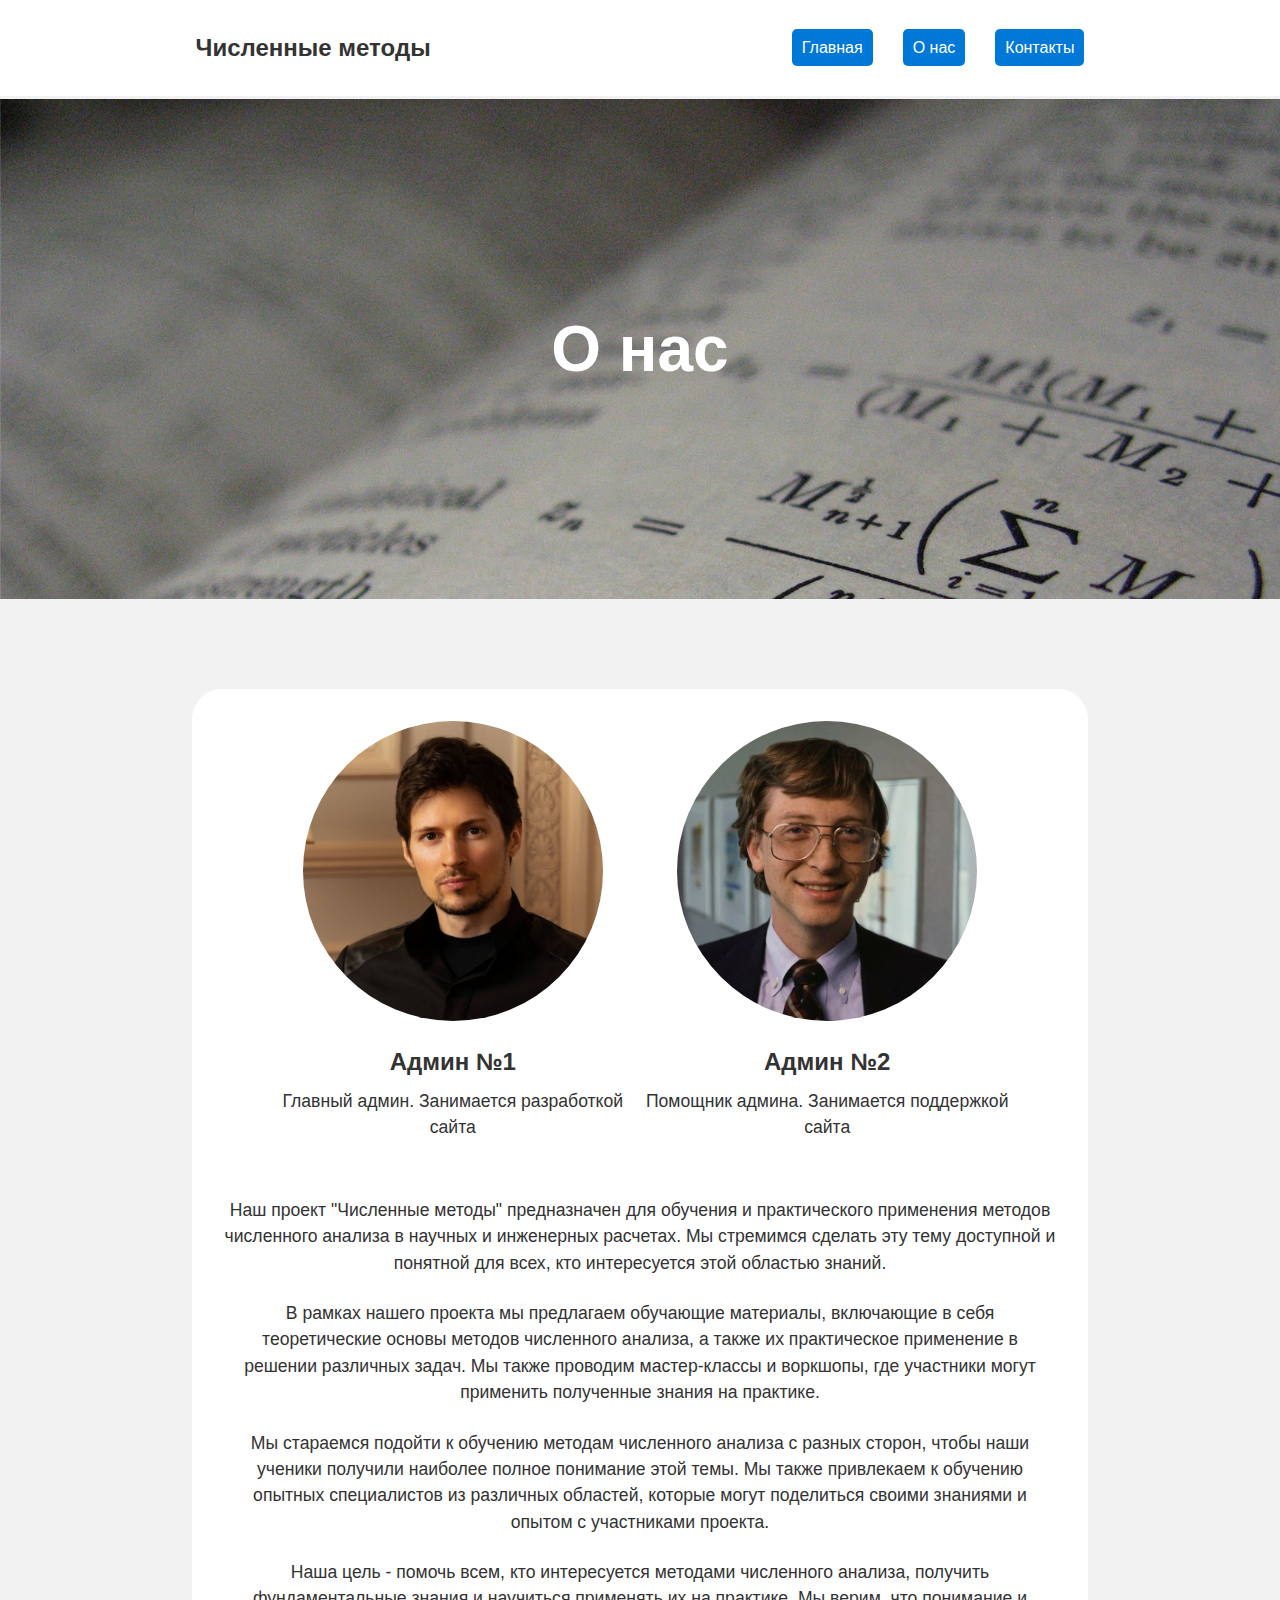
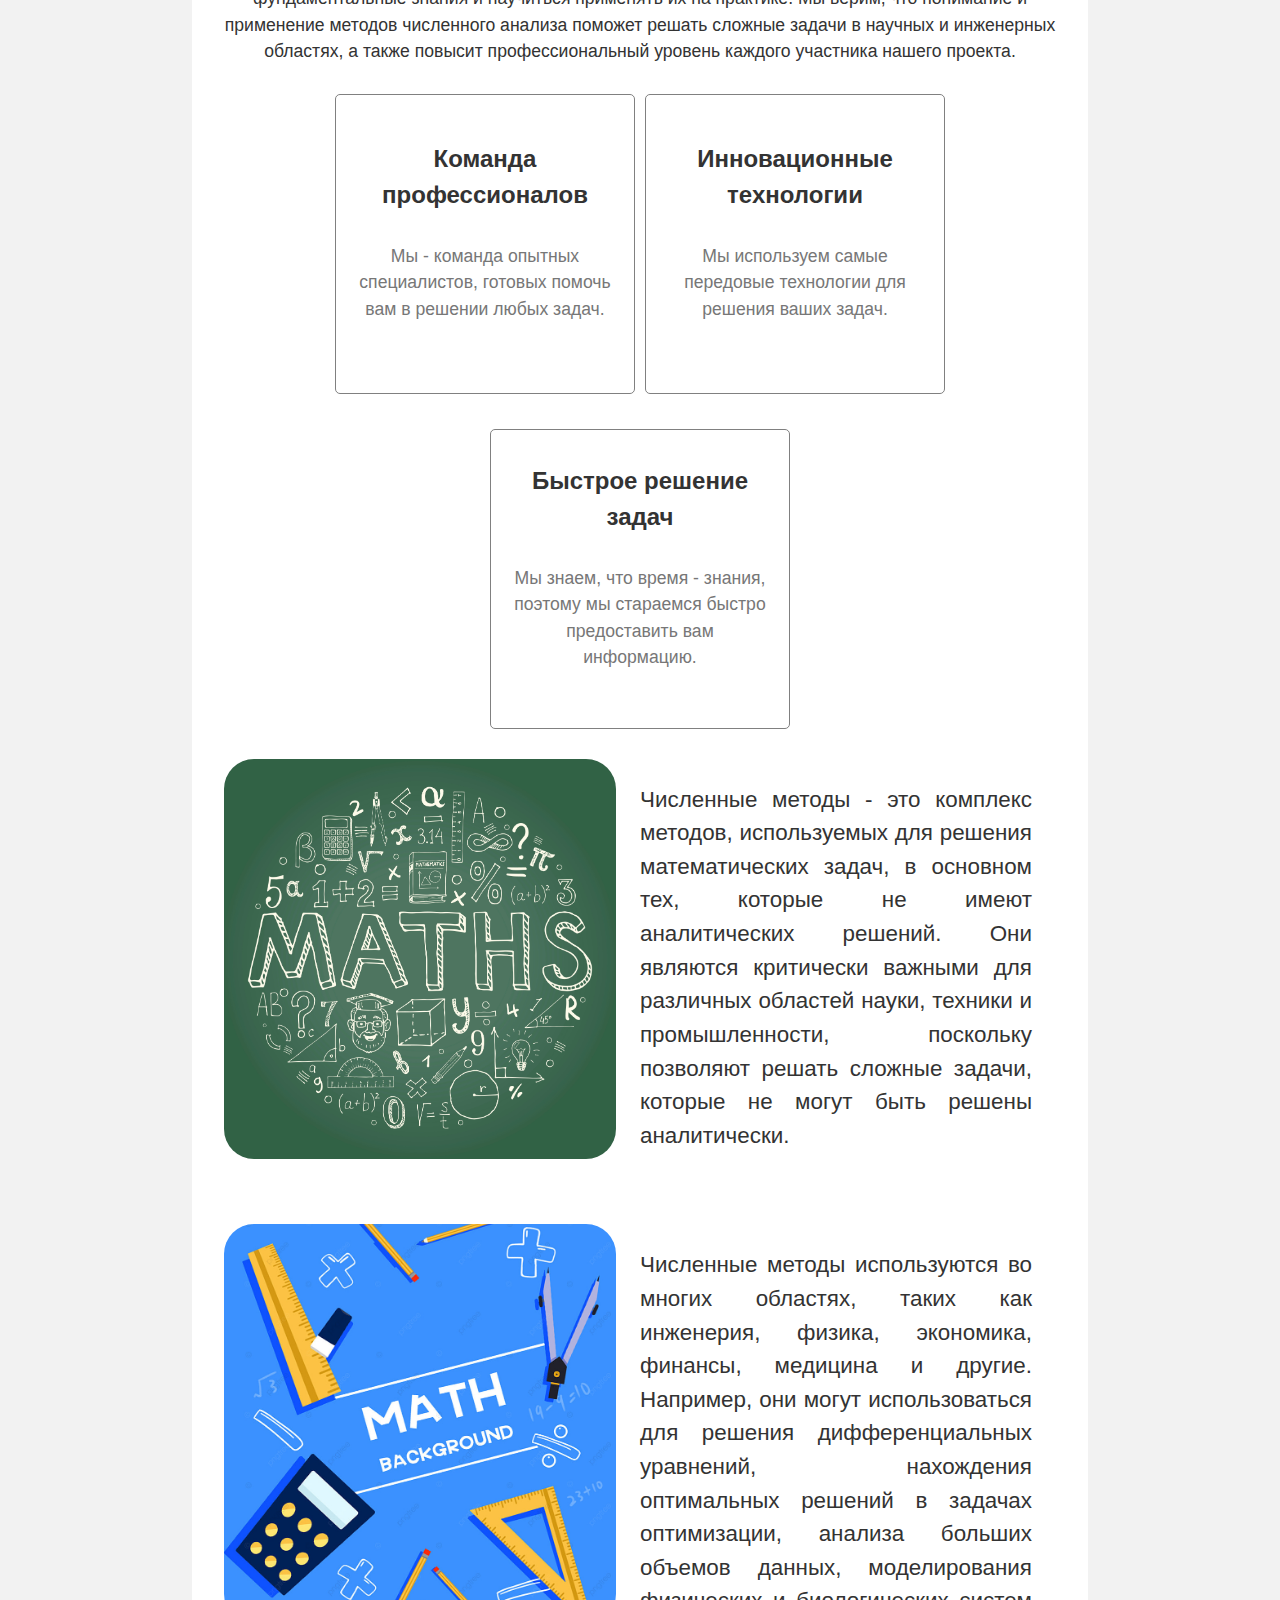
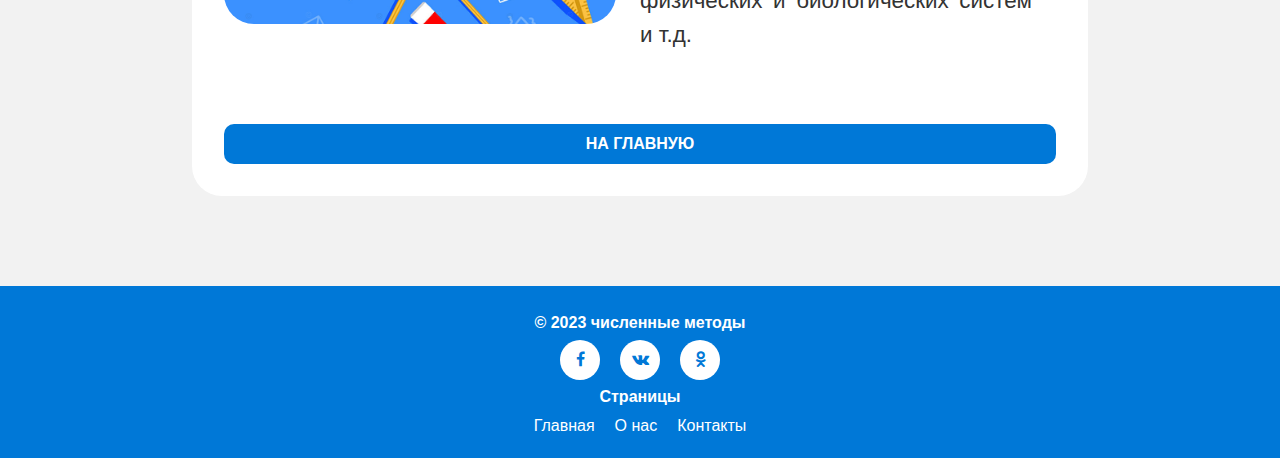
==== about.html @ 30547362 "upload" ====
<!DOCTYPE html>
<html lang="en">
  <head>
    <meta charset="UTF-8">
    <title>О нас</title>
    <link rel="stylesheet" href="css/style-about.css">
      <link rel="stylesheet" href="font-awesome/css/font-awesome.min.css">
  </head>
  <body>
      
  <header class="main-header">
    <div class="container">
      <h1 class="logo">Численные методы</h1>
      <nav class="main-nav">
        <ul>
          <li><a href="index.html">Главная</a></li>
          <li><a href="about.html">О нас</a></li>
          <li><a href="contact.html">Контакты</a></li>
        </ul>
      </nav>
    </div>
  </header>

      <div class="banner">
        <h1>О нас</h1>
      </div>

    <div class="content">
      <div class="about-us">
        <div class="creator">
          <img src="img/o1.jpg" alt="Creator 1">
          <h3>Админ №1</h3>
          <p>Главный админ. Занимается разработкой сайта</p>
        </div>
        <div class="creator">
          <img src="img/o2.png" alt="Creator 2">
          <h3>Админ №2</h3>
          <p>Помощник админа. Занимается поддержкой сайта</p>
        </div>
      </div>
      <p>Наш проект "Численные методы" предназначен для обучения и практического применения методов численного анализа в научных и инженерных расчетах. Мы стремимся сделать эту тему доступной и понятной для всех, кто интересуется этой областью знаний.</p>
      <p>В рамках нашего проекта мы предлагаем обучающие материалы, включающие в себя теоретические основы методов численного анализа, а также их практическое применение в решении различных задач. Мы также проводим мастер-классы и воркшопы, где участники могут применить полученные знания на практике.</p>
      <p>Мы стараемся подойти к обучению методам численного анализа с разных сторон, чтобы наши ученики получили наиболее полное понимание этой темы. Мы также привлекаем к обучению опытных специалистов из различных областей, которые могут поделиться своими знаниями и опытом с участниками проекта.</p>
      <p>Наша цель - помочь всем, кто интересуется методами численного анализа, получить фундаментальные знания и научиться применять их на практике. Мы верим, что понимание и применение методов численного анализа поможет решать сложные задачи в научных и инженерных областях, а также повысит профессиональный уровень каждого участника нашего проекта.</p>
      <section class="why-us">
        <div class="why-us__container">
          <div class="why-us__item">
            <h3 class="why-us__title">Команда профессионалов</h3>
            <p class="why-us__description">Мы - команда опытных специалистов, готовых помочь вам в решении любых задач.</p>
          </div>
          <div class="why-us__item">
            <h3 class="why-us__title">Инновационные технологии</h3>
            <p class="why-us__description">Мы используем самые передовые технологии для решения ваших задач.</p>
          </div>
          <div class="why-us__item">
            <h3 class="why-us__title">Быстрое решение задач</h3>
            <p class="why-us__description">Мы знаем, что время - знания, поэтому мы стараемся быстро предоставить вам информацию.</p>
          </div>
        </div>
        <div class="why-us__container">
          <div class="about-photo"><img src="img/math.jpg" alt="math"></div>
          <div class="about-text">
            <p>Численные методы - это комплекс методов, используемых для решения математических задач, в основном тех, которые не имеют аналитических решений. Они являются критически важными для различных областей науки, техники и промышленности, поскольку позволяют решать сложные задачи, которые не могут быть решены аналитически.</p>
          </div>
        </div>
        <br>
        <div class="why-us__container">
          <div class="about-photo"><img src="img/math2.jpg" alt="math"></div>
          <div class="about-text">
            <p>Численные методы используются во многих областях, таких как инженерия, физика, экономика, финансы, медицина и другие. Например, они могут использоваться для решения дифференциальных уравнений, нахождения оптимальных решений в задачах оптимизации, анализа больших объемов данных, моделирования физических и биологических систем и т.д.</p>
          </div>
        </div>
        <br>
      </section>


      <a href="index.html" class="button">На главную</a>
    </div>

  <footer>
    <div class="container">
      <div class="row">
        <div class="col-md-6">
          <p>&copy; 2023 численные методы</p>
        </div>
        <div class="col-md-6">
          <ul class="social-icons">
            <li><a href="https://facebook.com/"><i class="fa fa-facebook"></i></a></li>
            <li><a href="https://vk.ru/"><i class="fa fa-vk"></i></a></li>
            <li><a href="https://odnoklassniki.ru/"><i class="fa fa-odnoklassniki"></i></a></li>
          </ul>
          <p>Страницы</p>
          <ul class="nav-links">
            <li><a href="index.html">Главная</a></li>
            <li><a href="about.html">О нас</a></li>
            <li><a href="contact.html">Контакты</a></li>
          </ul>
        </div>
      </div>
    </div>
  </footer>
    
  </body>
</html>
---- css/style-about.css ----
* {
  margin: 0;
  padding: 0;
  box-sizing: border-box;
}
.container img{
  width: 50px;
  object-fit: contain;
}
body {
  font-family: 'Segoe UI', sans-serif;
  font-size: 16px;
  line-height: 1.5;
  color: #333;
  background-color: #f2f2f2;
}

img {
  max-width: 100%;
  height: auto;
}

a {
  color: #0078d7;
  text-decoration: none;
}

a:hover {
  text-decoration: underline;
}

ul {
  list-style: none;
}
/*header*/
.main-header {
  border-bottom: 3px solid #f2f2f2;
  z-index: 999;
  background-color: #fff;
  width: 100%;
  transition: background-color 0.3s ease-in-out;
}

.main-header .container {
  display: flex;
  justify-content: space-around;
  align-items: center;
  padding: 30px;
}

.main-header .logo {
  font-size: 24px;
  font-weight: 700;
}

/*Боди*/
@media(max-width: 800px){
  .content{
    min-width: 100%;
  }
}
.content {
  display: flex;
  flex-wrap: wrap;
  flex-direction: column;
  padding: 2rem;
  max-width: 70%;
  margin: 10vh auto;
  border-radius: 30px;
  background-color: #fff;
}

.content h2 {
  font-size: 2rem;
  margin-bottom: 1rem;
  text-align: center;
}

.about-us {
  display: flex;
  flex-wrap: wrap;
  justify-content: center;
  align-items: center;
  margin-bottom: 2rem;
}

.creator {
  text-align: center;
  width: 45%;
  min-width: 300px;
  min-height: 300px;
}

.creator img {
  border-radius: 50%;
  margin-bottom: 1rem;
  height: 300px;
  width: 300px;
  object-fit: cover;
}

.creator h3 {
  font-size: 1.5rem;
  margin-bottom: 0.5rem;
  text-align: center;
}

.creator p {
  font-size: 1rem;
  line-height: 1.5;
  text-align: center;
  margin-bottom: 1rem;
}

.content p {
  font-size: 1.1rem;
  line-height: 1.5;
  margin-bottom: 1.5rem;
  text-align: center;
}

.button {
  display: inline-block;
  padding: 0.5rem 1rem;
  background-color: #0078d7;
  color: #fff;
  border-radius: 10px;
  overflow: hidden;
  font-size: 1rem;
  font-weight: bold;
  text-align: center;
  text-transform: uppercase;
  transition: all 0.2s ease-in-out;
}

.button:hover {
  background-color: #005a9e;
}
footer {
  background-color: #0078d7;
  padding: 20px 0;
  color: white;
  text-align: center;
}

.social-icons {
  list-style: none;
  margin: 0;
  padding: 0;
  display: flex;
  justify-content: center;
}

.social-icons li {
  margin: 0 10px;
}

.social-icons a {
  display: block;
  width: 40px;
  height: 40px;
  text-align: center;
  line-height: 40px;
  border-radius: 50%;
  color: #0078d7;
  background-color: white;
}

.social-icons a:hover {
  color: gray;
}
.col-md-6 p {
  font-weight: bold;
  margin: 5px;
}
.fa {
  font-size: 20px;
}
.nav-links {
  list-style: none;
  margin: 0;
  padding: 0;
  display: flex;
  justify-content: center;
}

.nav-links li {
  margin: 0 10px;
}

.nav-links a {
  color: white;
  text-decoration: none;
}

/*Другое*/
nav ul {
  list-style: none;
  margin: 0;
  padding: 0;
  display: flex;
  align-items: center;
}

nav li {
  margin-left: 30px;
}

nav a {
  color: #fff;
  text-decoration: none;
  padding: 10px;
  border-radius: 5px;
  background-color: #0078d7;
  transition: background-color 0.3s ease;
}
/*Почему мы*/
.why-us__container{
  width: 100%;
  display: flex;
  flex-wrap: wrap;
  justify-content: center;
}
.why-us {
  width: 100%;
}

.why-us__item {
  border: 1px solid gray;
  height: 300px;
  margin: 5px;
  display: flex;
  align-items: center;
  justify-content: center;
  flex-direction: column;
  padding: 20px;
  transition: transform 0.2s ease-in-out, background-color 0.2s ease-in-out;
  border-radius: 5px;
  margin-bottom: 30px;
  max-width: 300px;
}

.why-us__item:hover {
  transform: translateY(-5px);
  background-color: #0078d7;
  color: white;
}

.why-us__title {
  text-align: center;
  font-size: 24px;
  margin-bottom: 30px;
  color: #333;
}

.why-us__description {
  font-size: 16px;
  line-height: 1.5;
  color: #777;
  text-align: center;
  margin-bottom: 20px;
}
.why-us__item:hover .why-us__title {
  color: #fff;
}
.why-us__item:hover .why-us__description{
  color: #dfdcdc;
}
.banner{
  display: flex;
  justify-content: center;
  text-align: center;
  align-items: center;
  width: 100%;
  height: 500px;
  background-image: url(../img/login_background.jpg);
  background-size: cover;
  background-attachment: fixed;
}
.banner h1{
  width: 100%;
  text-align: center;
  color: white;
  font-size: 4em;
}
/*фото с текстом*/
.about{

}
.about-photo{
  display: flex;
  flex: 1;
}
.about-photo img{
  width: 100%;
  min-width: 300px;
  object-fit: cover;
  border-radius: 30px;
  max-height: 400px;
  transition: all 0.5s;
}
.about-photo img:hover{
  box-shadow: 0px 20px 10px 5px rgba(0, 0, 0, 0.2);
  transform: translateY(-10px);
}
.about-text{
  display: flex;
  flex: 1;
  min-width: 300px;
  justify-content: center;
  align-items: center;
  padding: 1.5rem;
}
.about-text p{
  text-align: justify;
  font-size: 1.4em;
}
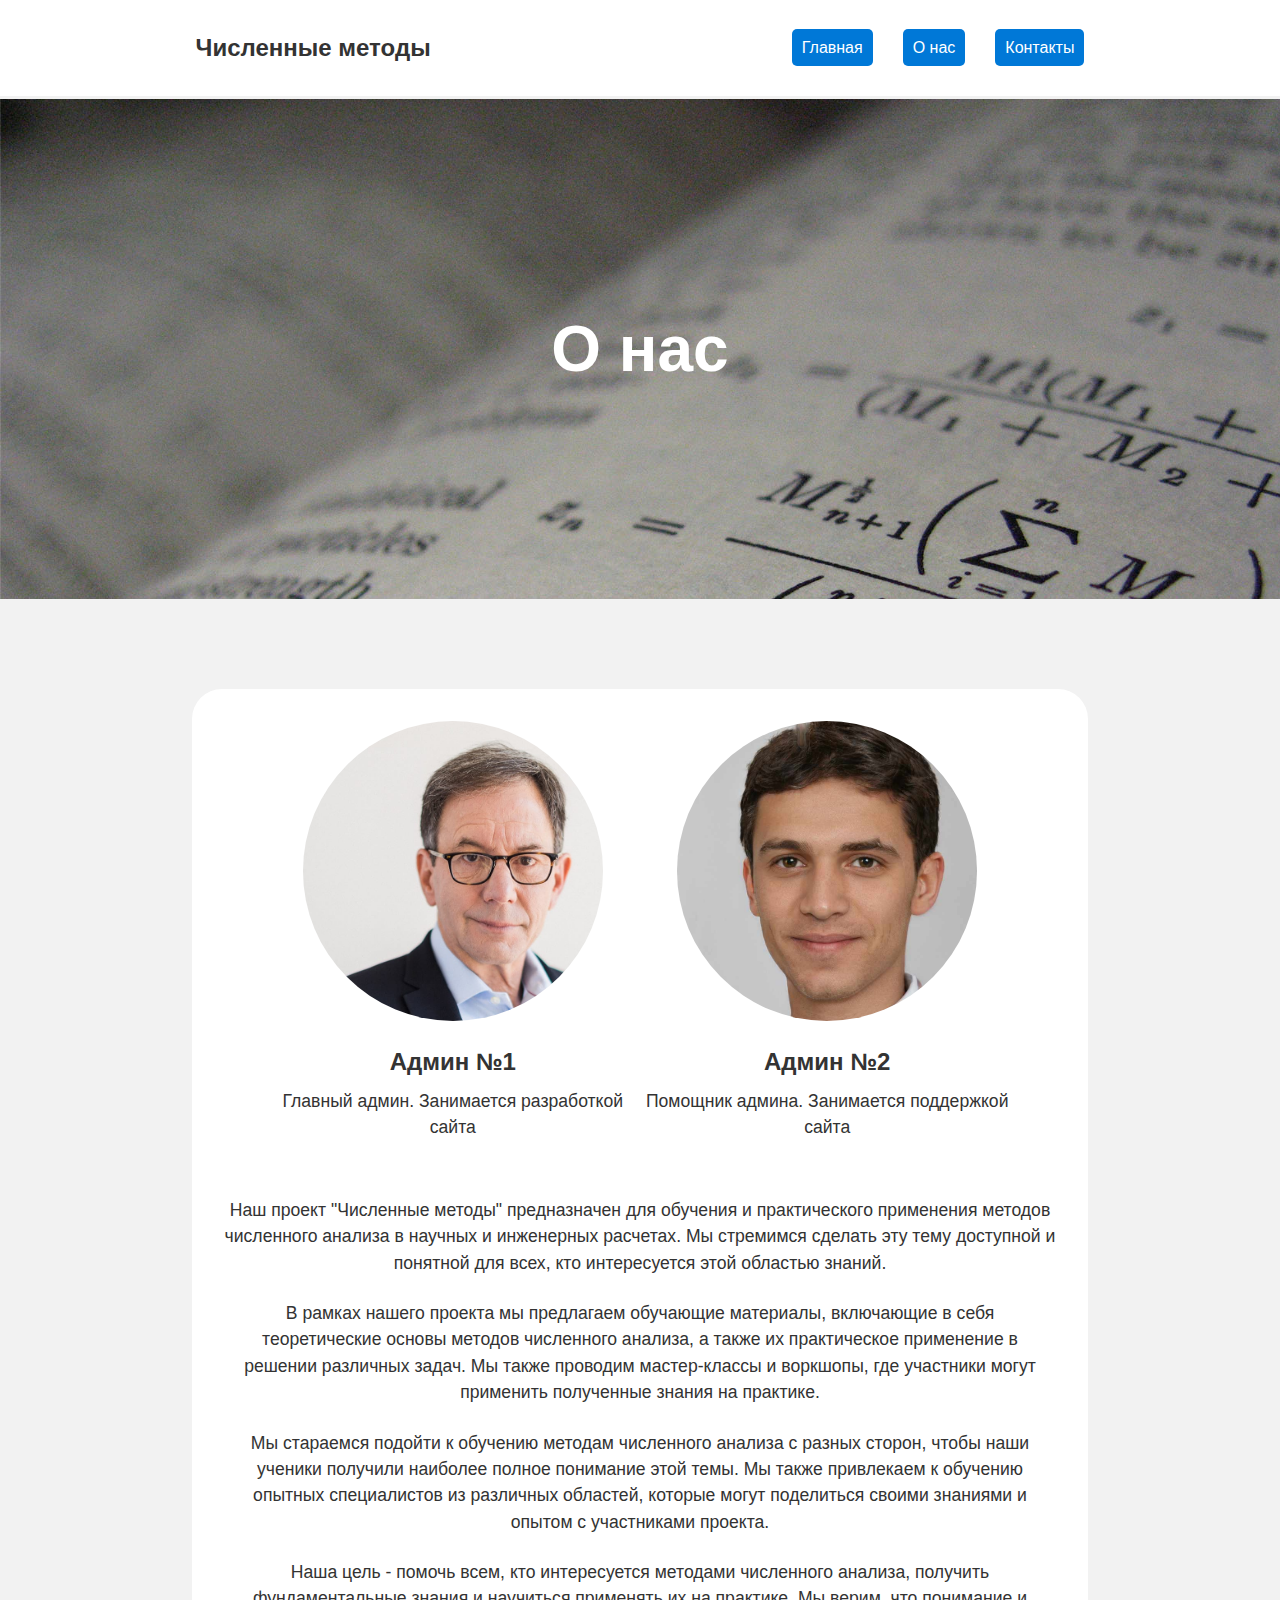
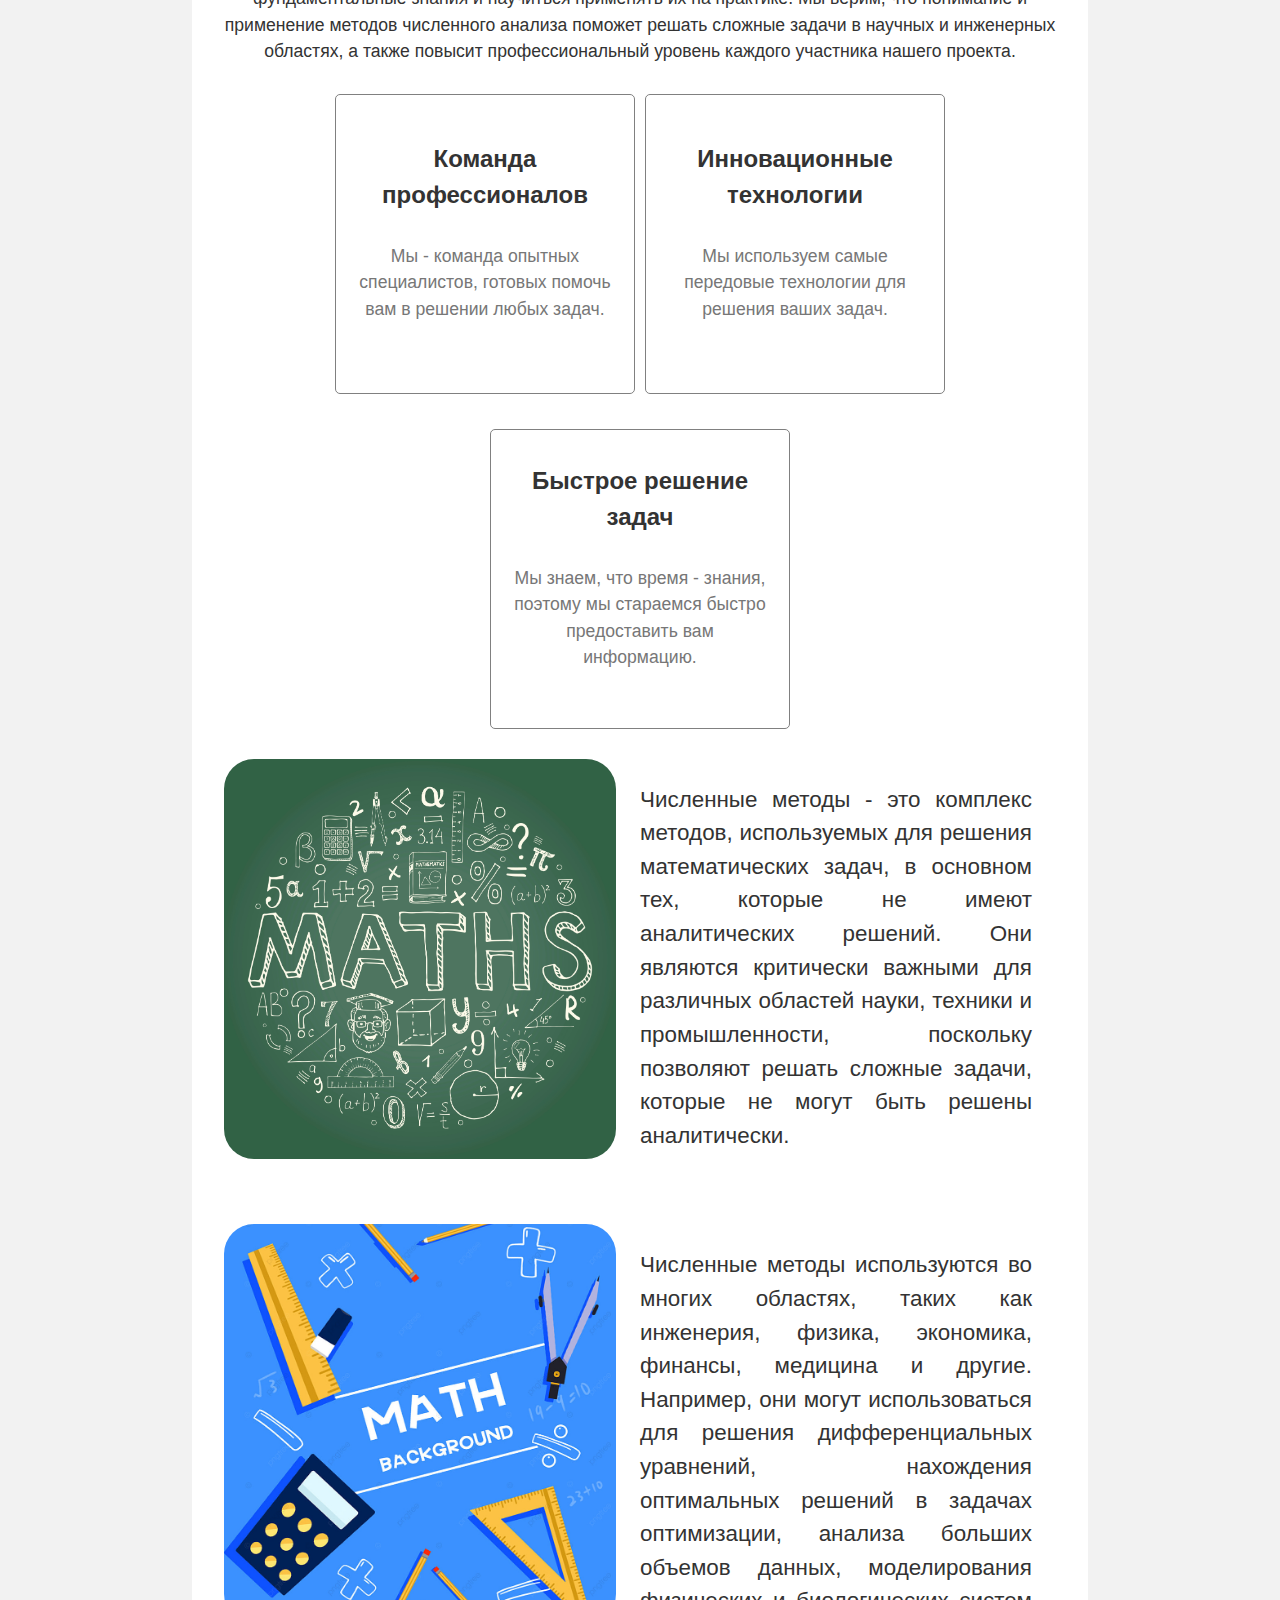
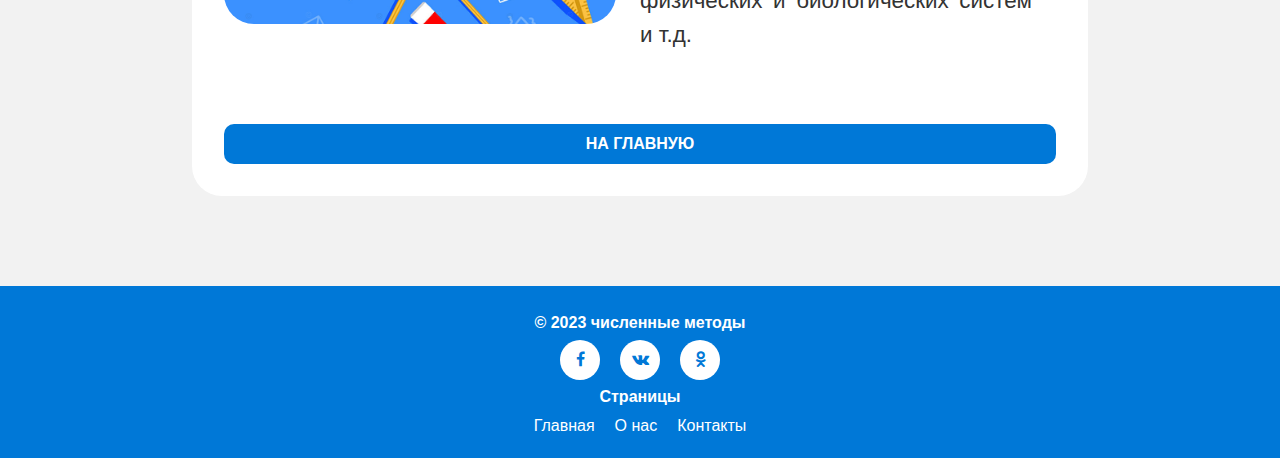
==== commit ef8f9190: "ver 2.3" ====
--- a/about.html
+++ b/about.html
@@ -20,7 +20,7 @@
       </nav>
     </div>
   </header>
-
+      <!--for github-->
       <div class="banner">
         <h1>О нас</h1>
       </div>
@@ -28,12 +28,12 @@
     <div class="content">
       <div class="about-us">
         <div class="creator">
-          <img src="img/o1.jpg" alt="Creator 1">
+          <img src="img/image2.jpeg" alt="Creator 1">
           <h3>Админ №1</h3>
           <p>Главный админ. Занимается разработкой сайта</p>
         </div>
         <div class="creator">
-          <img src="img/o2.png" alt="Creator 2">
+          <img src="img/image1.jpeg" alt="Creator 2">
           <h3>Админ №2</h3>
           <p>Помощник админа. Занимается поддержкой сайта</p>
         </div>
